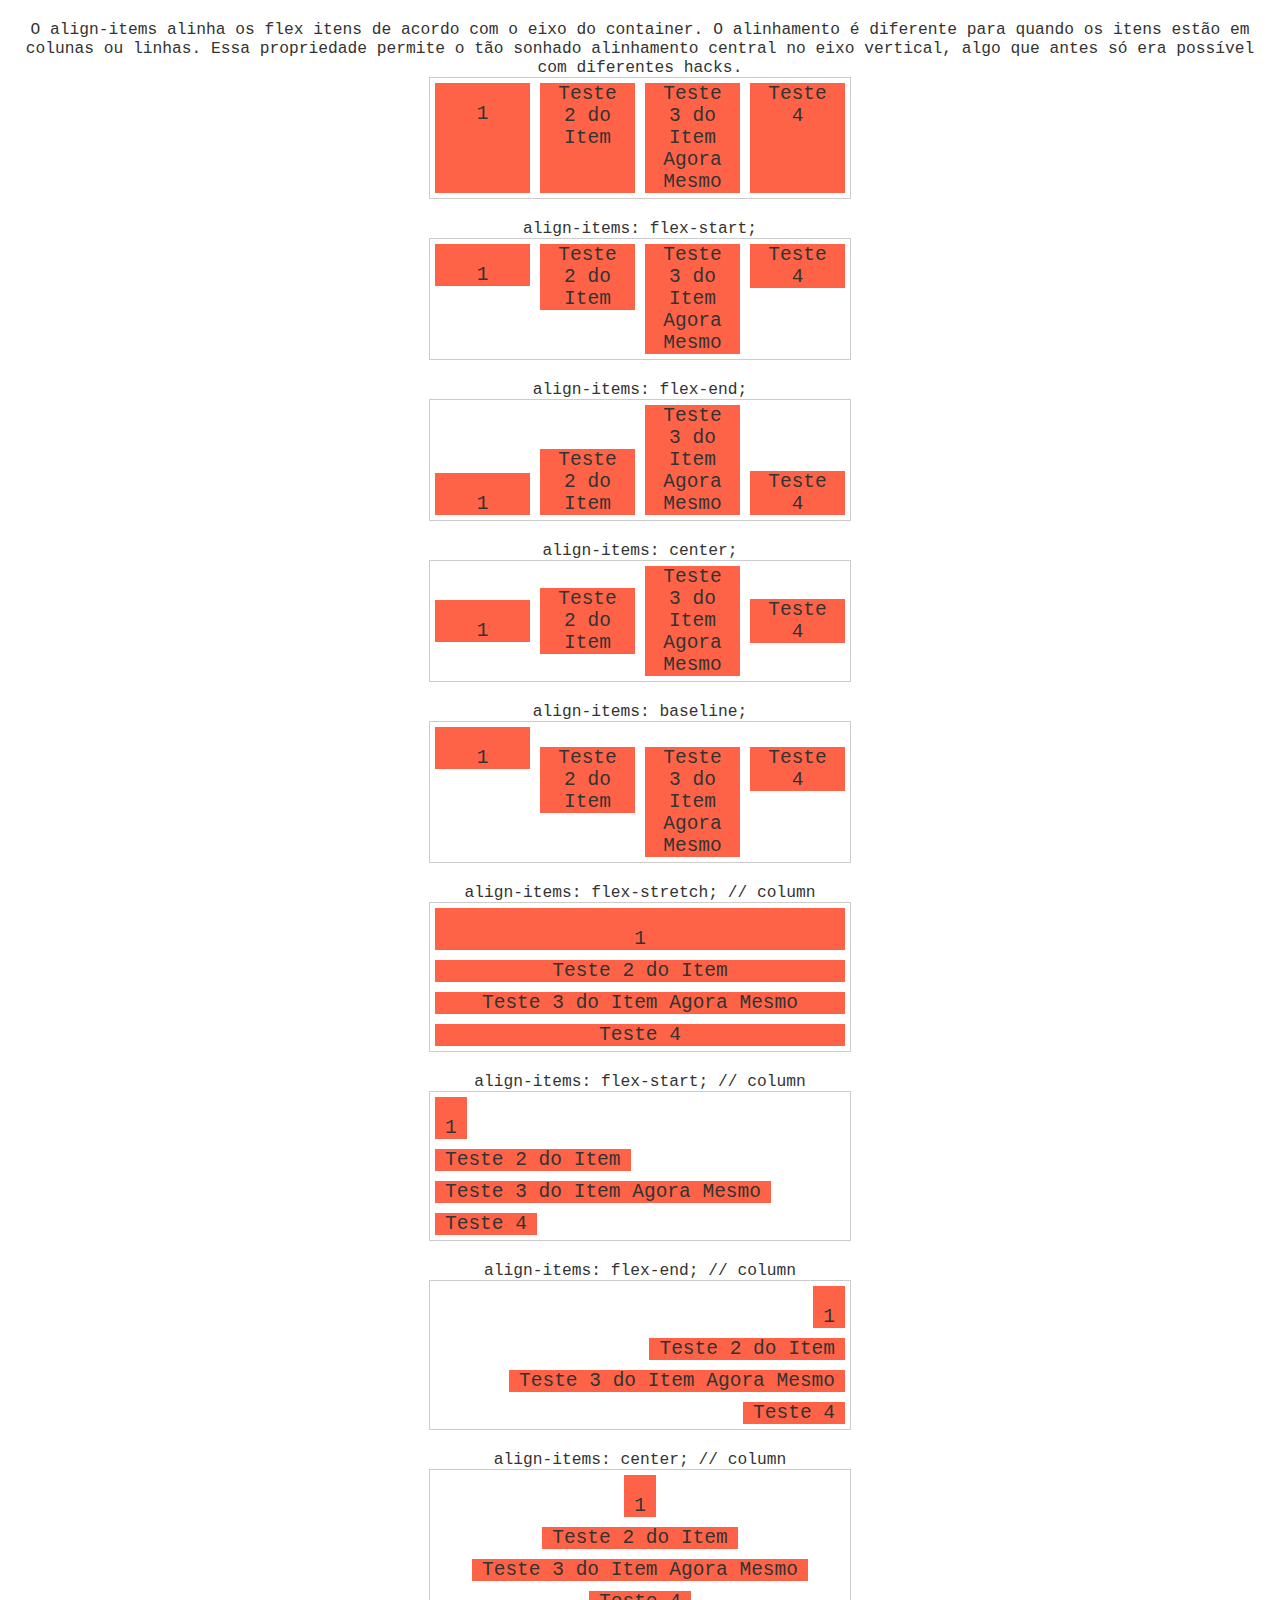
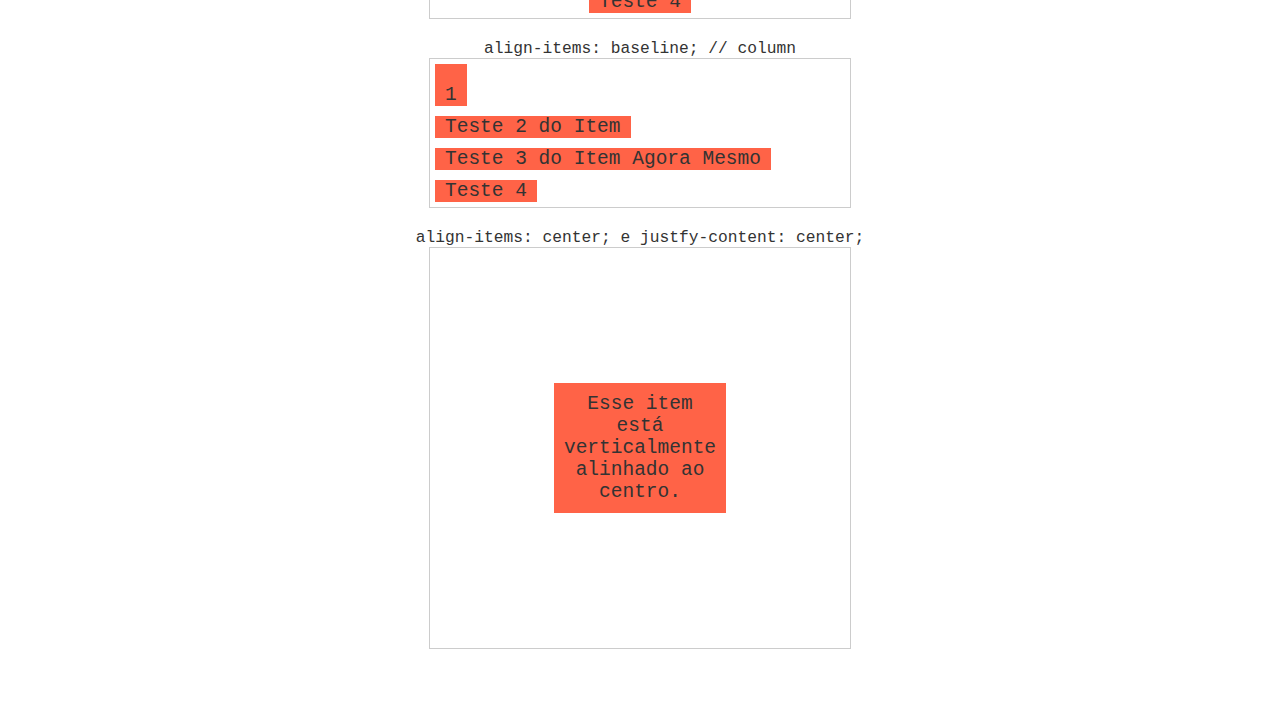
==== align-items/index.html @ f652936d "align items" ====
<!DOCTYPE html>
<html lang="en">

<head>
    <meta charset="UTF-8">
    <meta name="viewport" content="width=device-width, initial-scale=1.0">
    <title>Document</title>
    <link rel="stylesheet" href="./index.css">
</head>

<body>
    <h1>O align-items alinha os flex itens de acordo com o eixo do container. O alinhamento é diferente para quando os
        itens estão em colunas ou linhas.

        Essa propriedade permite o tão sonhado alinhamento central no eixo vertical, algo que antes só era possível com
        diferentes hacks.</h1>

    <section class="container stretch">
        <div class="item">1</div>
        <div class="item">Teste 2 do Item</div>
        <div class="item">Teste 3 do Item Agora Mesmo</div>
        <div class="item">Teste 4</div>
    </section>

    <h1>align-items: flex-start;</h1>
    <section class="container flex-start">
        <div class="item">1</div>
        <div class="item">Teste 2 do Item</div>
        <div class="item">Teste 3 do Item Agora Mesmo</div>
        <div class="item">Teste 4</div>
    </section>

    <h1>align-items: flex-end;</h1>
    <section class="container flex-end">
        <div class="item">1</div>
        <div class="item">Teste 2 do Item</div>
        <div class="item">Teste 3 do Item Agora Mesmo</div>
        <div class="item">Teste 4</div>
    </section>

    <h1>align-items: center;</h1>
    <section class="container center">
        <div class="item">1</div>
        <div class="item">Teste 2 do Item</div>
        <div class="item">Teste 3 do Item Agora Mesmo</div>
        <div class="item">Teste 4</div>
    </section>

    <h1>align-items: baseline;</h1>
    <section class="container baseline">
        <div class="item teste">1</div>
        <div class="item">Teste 2 do Item</div>
        <div class="item">Teste 3 do Item Agora Mesmo</div>
        <div class="item">Teste 4</div>
    </section>

    <h1>align-items: flex-stretch; // column</h1>
    <section class="container stretch column">
        <div class="item">1</div>
        <div class="item">Teste 2 do Item</div>
        <div class="item">Teste 3 do Item Agora Mesmo</div>
        <div class="item">Teste 4</div>
    </section>

    <h1>align-items: flex-start; // column</h1>
    <section class="container flex-start column">
        <div class="item">1</div>
        <div class="item">Teste 2 do Item</div>
        <div class="item">Teste 3 do Item Agora Mesmo</div>
        <div class="item">Teste 4</div>
    </section>

    <h1>align-items: flex-end; // column</h1>
    <section class="container flex-end column">
        <div class="item">1</div>
        <div class="item">Teste 2 do Item</div>
        <div class="item">Teste 3 do Item Agora Mesmo</div>
        <div class="item">Teste 4</div>
    </section>

    <h1>align-items: center; // column</h1>
    <section class="container center column">
        <div class="item">1</div>
        <div class="item">Teste 2 do Item</div>
        <div class="item">Teste 3 do Item Agora Mesmo</div>
        <div class="item">Teste 4</div>
    </section>

    <h1>align-items: baseline; // column</h1>
    <section class="container baseline column">
        <div class="item teste">1</div>
        <div class="item">Teste 2 do Item</div>
        <div class="item">Teste 3 do Item Agora Mesmo</div>
        <div class="item">Teste 4</div>
    </section>

    <h1>align-items: center; e justfy-content: center;</h1>
    <section class="container alinhamento-central">
        <div class="item">Esse item está verticalmente alinhado ao centro.</div>
    </section>
</body>

</html>
---- align-items/index.css ----
.stretch {
	align-items: stretch;
}

.flex-start {
	align-items: flex-start;
}

.flex-end {
	align-items: flex-end;
}

.center {
	align-items: center;
}

.baseline {
	align-items: baseline;
}

/* Flex Container */
.container {
	max-width: 420px;
	margin: 0 auto;
	display: flex;
	border: 1px solid #ccc;
}

.column {
	flex-direction: column;
}

/* Flex Item */
.item {
	flex: 1;
	margin: 5px;
	padding: 0 10px;
	background: tomato;
	text-align: center;
	font-size: 1.5em;
}

.item:first-child {
	padding-top: 20px;
}

.alinhamento-central {
	height: 400px;
	justify-content: center;
	align-items: center;
}

.alinhamento-central .item {
	flex: 0;
	padding: 10px;
}

h1 {
	text-align: center;
	margin: 20px 0 0 0;
	font-size: 1.25em;
	font-weight: normal;
}

body {
	font-family: monospace;
	color: #333;
}
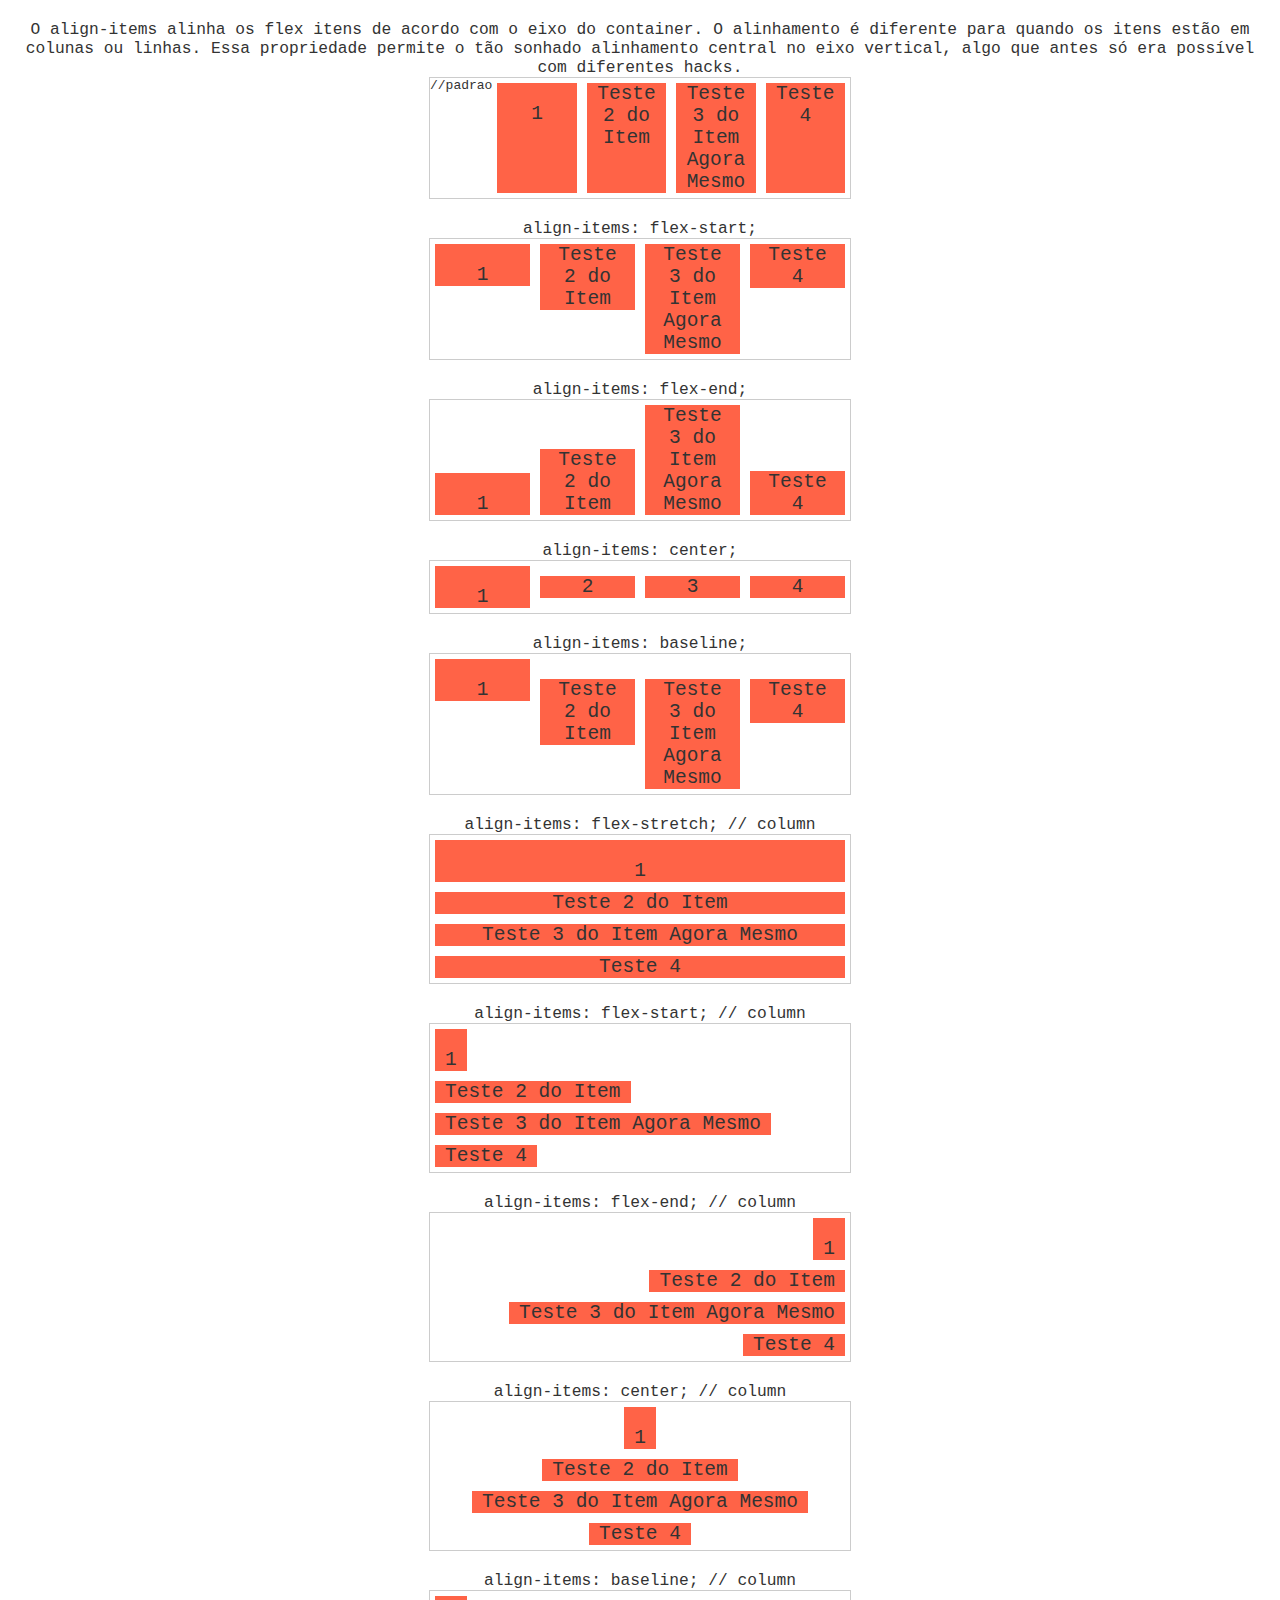
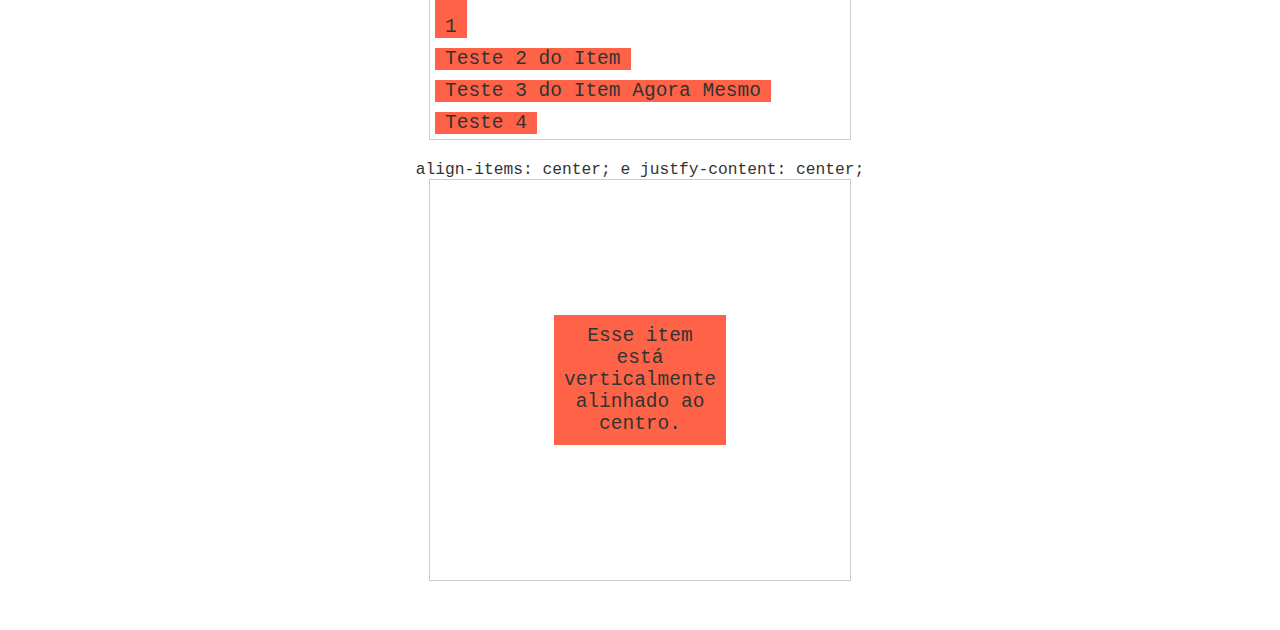
==== commit 3e46d49f: "align-content" ====
--- a/align-items/index.html
+++ b/align-items/index.html
@@ -15,7 +15,7 @@
         Essa propriedade permite o tão sonhado alinhamento central no eixo vertical, algo que antes só era possível com
         diferentes hacks.</h1>
 
-    <section class="container stretch">
+    <section class="container stretch"> //padrao
         <div class="item">1</div>
         <div class="item">Teste 2 do Item</div>
         <div class="item">Teste 3 do Item Agora Mesmo</div>
@@ -41,9 +41,9 @@
     <h1>align-items: center;</h1>
     <section class="container center">
         <div class="item">1</div>
-        <div class="item">Teste 2 do Item</div>
-        <div class="item">Teste 3 do Item Agora Mesmo</div>
-        <div class="item">Teste 4</div>
+        <div class="item">2</div>
+        <div class="item">3</div>
+        <div class="item">4</div>
     </section>
 
     <h1>align-items: baseline;</h1>
--- a/align-items/index.css
+++ b/align-items/index.css
@@ -1,21 +1,26 @@
 .stretch {
 	align-items: stretch;
+	/* Valor padrão, ele que faz com que os flex itens cresçam igualmente */
 }
 
 .flex-start {
 	align-items: flex-start;
+	/* Alinha os itens ao início */
 }
 
 .flex-end {
 	align-items: flex-end;
+	/* Alinha os itens ao final */
 }
 
 .center {
 	align-items: center;
+	/* Alinha os itens ao centro */
 }
 
 .baseline {
 	align-items: baseline;
+	/* Alinha os itens de acordo com a lina base da tipografia */
 }
 
 /* Flex Container */
